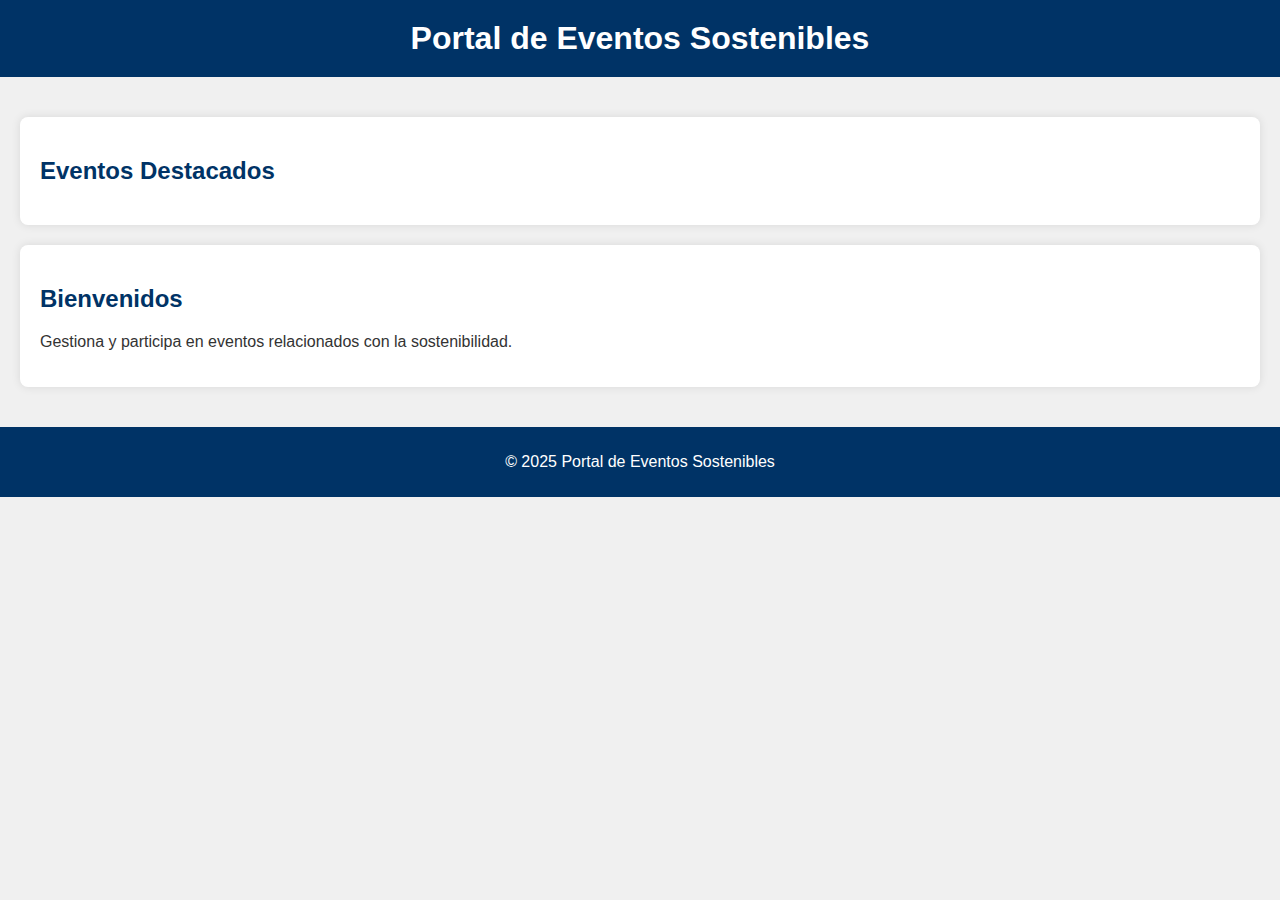
==== Index.html @ 6765b2bc "Realizo cambios" ====
<!DOCTYPE html>
<html lang="es">
<head>
    <meta charset="UTF-8">
    <meta name="viewport" content="width=device-width, initial-scale=1.0">
    <title>Portal de Eventos Sostenibles</title>
    <link rel="stylesheet" href="./Style.css">
</head>
<body>
    <header>
        <h1>Portal de Eventos Sostenibles</h1>
    </header>
    <main>
        <section class="carousel">
            <h2>Eventos Destacados</h2>
            <!-- Aquí iría un carrusel de imágenes de eventos destacados -->
        </section>
        <section class="about">
            <h2>Bienvenidos</h2>
            <p>Gestiona y participa en eventos relacionados con la sostenibilidad.</p>
        </section>
    </main>
    <footer>
        <p>&copy; 2025 Portal de Eventos Sostenibles</p>
    </footer>
</body>
</html>
---- Style.css ----
body {
    font-family: Arial, sans-serif;
    margin: 0;
    padding: 0;
    background-color: #f0f0f0;
    color: #333;
}

header {
    background-color: #003366;
    color: #fff;
    padding: 20px;
    text-align: center;
}

h1 {
    margin: 0;
}

h2 {
    color: #003366;
}

main {
    padding: 20px;
}

.carousel, .about, .events-list, .event-detail {
    background-color: #fff;
    margin: 20px 0;
    padding: 20px;
    border-radius: 8px;
    box-shadow: 0 0 10px rgba(0, 0, 0, 0.1);
}

table {
    width: 100%;
    border-collapse: collapse;
}

table th, table td {
    padding: 12px;
    border: 1px solid #ddd;
    text-align: left;
}

table th {
    background-color: #003366;
    color: #fff;
}

footer {
    background-color: #003366;
    color: #fff;
    padding: 10px;
    text-align: center;
}
.event-detail {
    margin-top: 40px;
}
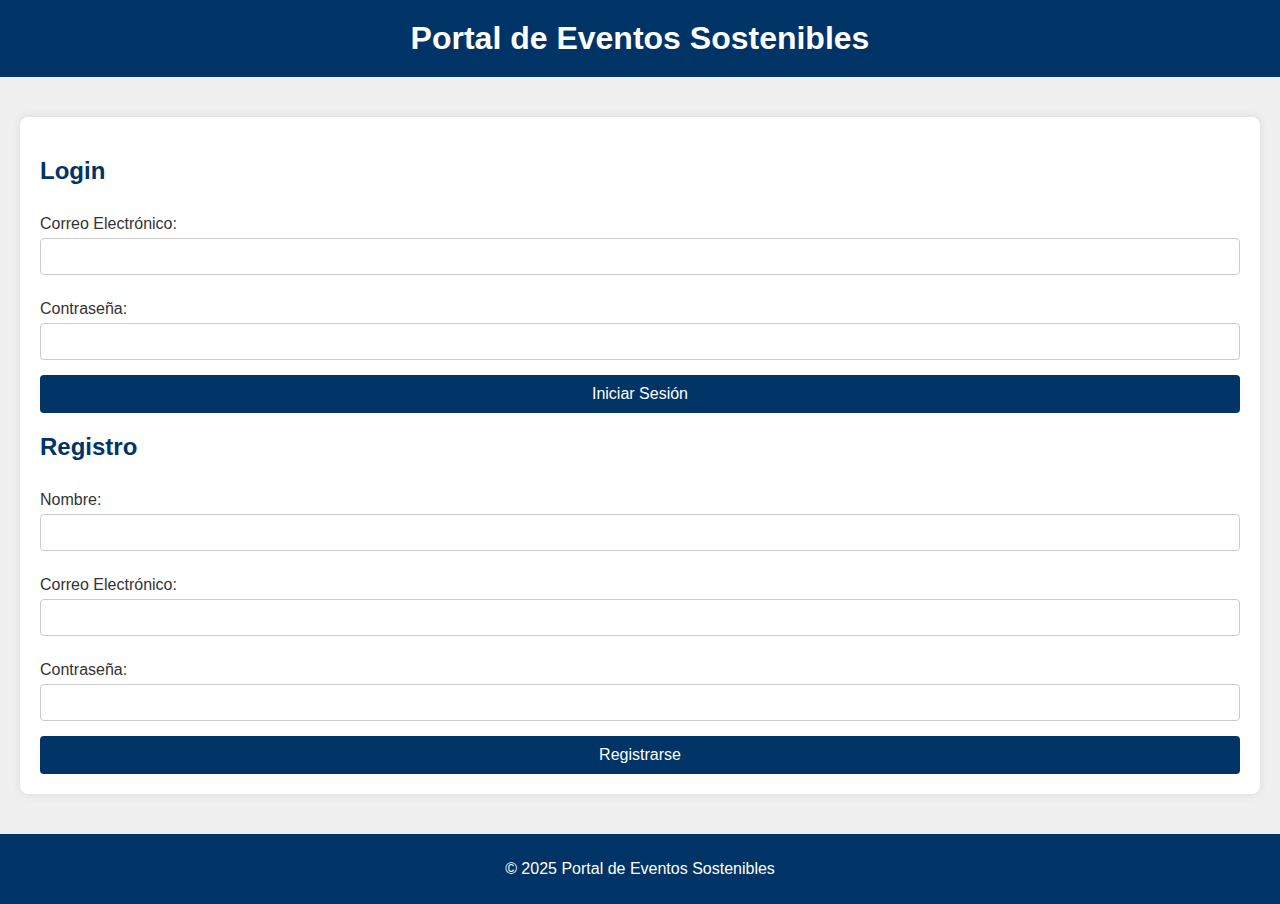
==== commit 1340d69d: "Creamos login y aplicamos nuevos cambios" ====
--- a/Index.html
+++ b/Index.html
@@ -3,25 +3,43 @@
 <head>
     <meta charset="UTF-8">
     <meta name="viewport" content="width=device-width, initial-scale=1.0">
-    <title>Portal de Eventos Sostenibles</title>
-    <link rel="stylesheet" href="./Style.css">
+    <title>Login y Registro</title>
+    <link rel="stylesheet" href="./CSS/Style.css">
 </head>
 <body>
     <header>
         <h1>Portal de Eventos Sostenibles</h1>
     </header>
     <main>
-        <section class="carousel">
-            <h2>Eventos Destacados</h2>
-            <!-- Aquí iría un carrusel de imágenes de eventos destacados -->
-        </section>
-        <section class="about">
-            <h2>Bienvenidos</h2>
-            <p>Gestiona y participa en eventos relacionados con la sostenibilidad.</p>
+        <section class="login-register">
+            <h2>Login</h2>
+            <form id="login-form">
+                <label for="email">Correo Electrónico:</label>
+                <input type="email" id="email" name="email" required>
+                
+                <label for="password">Contraseña:</label>
+                <input type="password" id="password" name="password" required>
+                
+                <button type="submit">Iniciar Sesión</button>
+            </form>
+
+            <h2>Registro</h2>
+            <form id="register-form">
+                <label for="reg-name">Nombre:</label>
+                <input type="text" id="reg-name" name="reg-name" required>
+                
+                <label for="reg-email">Correo Electrónico:</label>
+                <input type="email" id="reg-email" name="reg-email" required>
+                
+                <label for="reg-password">Contraseña:</label>
+                <input type="password" id="reg-password" name="reg-password" required>
+                
+                <button type="submit">Registrarse</button>
+            </form>
         </section>
     </main>
     <footer>
         <p>&copy; 2025 Portal de Eventos Sostenibles</p>
     </footer>
 </body>
-</html>+</html>
--- a/CSS/Style.css
+++ b/CSS/Style.css
@@ -0,0 +1,90 @@
+/* Estilo base existente */
+body {
+    font-family: Arial, sans-serif;
+    margin: 0;
+    padding: 0;
+    background-color: #f0f0f0;
+    color: #333;
+}
+
+header {
+    background-color: #003366;
+    color: #fff;
+    padding: 20px;
+    text-align: center;
+}
+
+h1 {
+    margin: 0;
+}
+
+h2 {
+    color: #003366;
+}
+
+main {
+    padding: 20px;
+}
+
+.carousel, .about, .events-list, .event-detail, .login-register {
+    background-color: #fff;
+    margin: 20px 0;
+    padding: 20px;
+    border-radius: 8px;
+    box-shadow: 0 0 10px rgba(0, 0, 0, 0.1);
+}
+
+table {
+    width: 100%;
+    border-collapse: collapse;
+}
+
+table th, table td {
+    padding: 12px;
+    border: 1px solid #ddd;
+    text-align: left;
+}
+
+table th {
+    background-color: #003366;
+    color: #fff;
+}
+
+footer {
+    background-color: #003366;
+    color: #fff;
+    padding: 10px;
+    text-align: center;
+}
+
+/* Estilo para el formulario de login y registro */
+form {
+    display: flex;
+    flex-direction: column;
+}
+
+label {
+    margin: 10px 0 5px;
+}
+
+input {
+    padding: 10px;
+    margin-bottom: 15px;
+    border: 1px solid #ccc;
+    border-radius: 4px;
+}
+
+button {
+    background-color: #003366;
+    color: #fff;
+    padding: 10px 15px;
+    border: none;
+    border-radius: 4px;
+    cursor: pointer;
+    font-size: 16px;
+}
+
+button:hover {
+    background-color: #0055a5;
+}
+/* Estilo para el botón de cerrar sesión */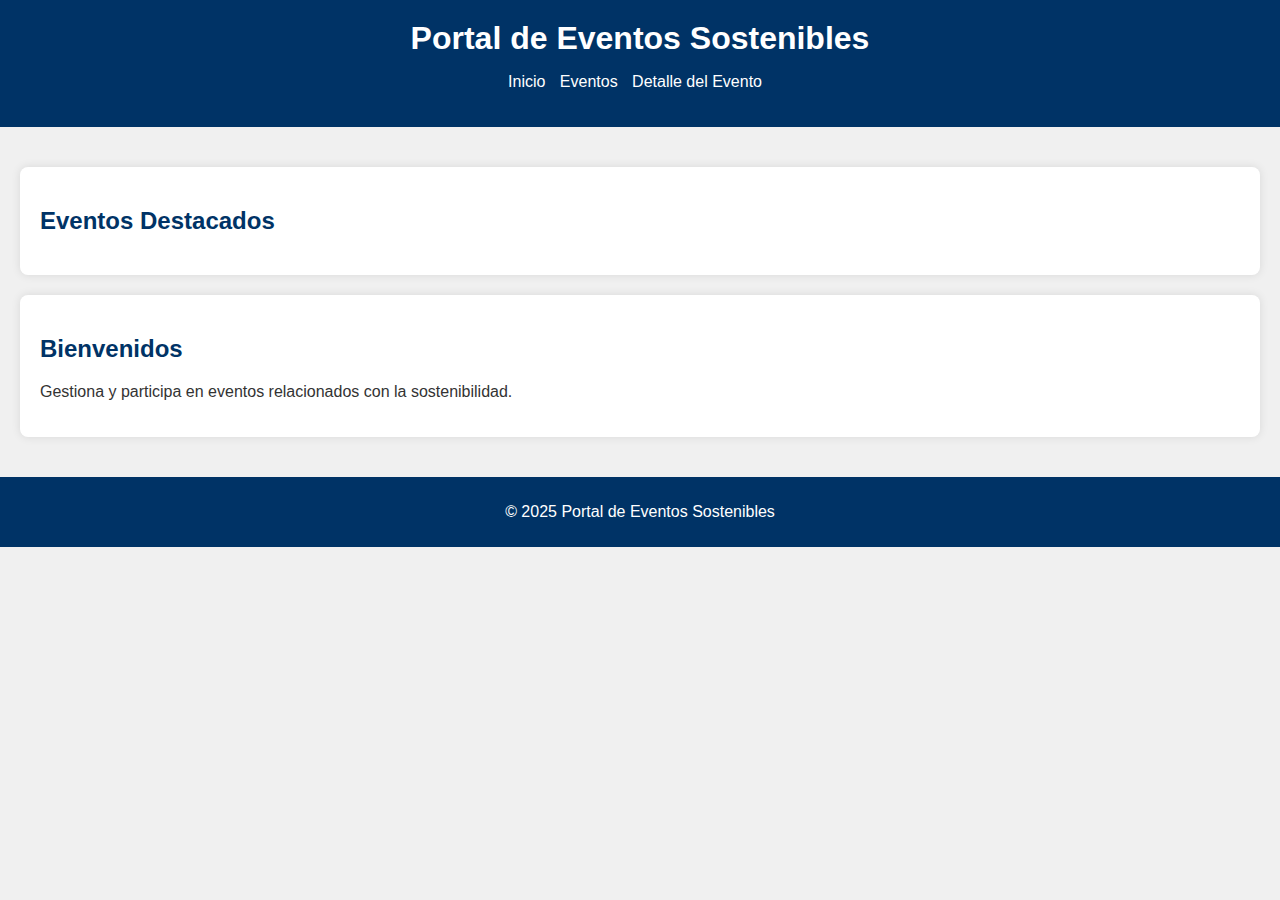
==== commit cb8bfed6: "Comiteo cambios" ====
--- a/Index.html
+++ b/Index.html
@@ -3,39 +3,28 @@
 <head>
     <meta charset="UTF-8">
     <meta name="viewport" content="width=device-width, initial-scale=1.0">
-    <title>Login y Registro</title>
+    <title>Portal de Eventos Sostenibles</title>
     <link rel="stylesheet" href="./CSS/Style.css">
 </head>
 <body>
     <header>
         <h1>Portal de Eventos Sostenibles</h1>
+        <nav>
+            <ul>
+                <li><a href="index.html">Inicio</a></li>
+                <li><a href="ListadoEventos.html">Eventos</a></li>
+                <li><a href="DetalleEventos.html">Detalle del Evento</a></li>
+            </ul>
+        </nav>
     </header>
     <main>
-        <section class="login-register">
-            <h2>Login</h2>
-            <form id="login-form">
-                <label for="email">Correo Electrónico:</label>
-                <input type="email" id="email" name="email" required>
-                
-                <label for="password">Contraseña:</label>
-                <input type="password" id="password" name="password" required>
-                
-                <button type="submit">Iniciar Sesión</button>
-            </form>
-
-            <h2>Registro</h2>
-            <form id="register-form">
-                <label for="reg-name">Nombre:</label>
-                <input type="text" id="reg-name" name="reg-name" required>
-                
-                <label for="reg-email">Correo Electrónico:</label>
-                <input type="email" id="reg-email" name="reg-email" required>
-                
-                <label for="reg-password">Contraseña:</label>
-                <input type="password" id="reg-password" name="reg-password" required>
-                
-                <button type="submit">Registrarse</button>
-            </form>
+        <section class="carousel">
+            <h2>Eventos Destacados</h2>
+            <!-- Aquí iría un carrusel de imágenes de eventos destacados -->
+        </section>
+        <section class="about">
+            <h2>Bienvenidos</h2>
+            <p>Gestiona y participa en eventos relacionados con la sostenibilidad.</p>
         </section>
     </main>
     <footer>
--- a/CSS/Style.css
+++ b/CSS/Style.css
@@ -12,6 +12,25 @@
     color: #fff;
     padding: 20px;
     text-align: center;
+}
+
+header nav ul {
+    list-style: none;
+    padding: 0;
+}
+
+header nav ul li {
+    display: inline;
+    margin-right: 10px;
+}
+
+header nav ul li a {
+    color: #fff;
+    text-decoration: none;
+}
+
+header nav ul li a:hover {
+    text-decoration: underline;
 }
 
 h1 {
@@ -87,4 +106,3 @@
 button:hover {
     background-color: #0055a5;
 }
-/* Estilo para el botón de cerrar sesión */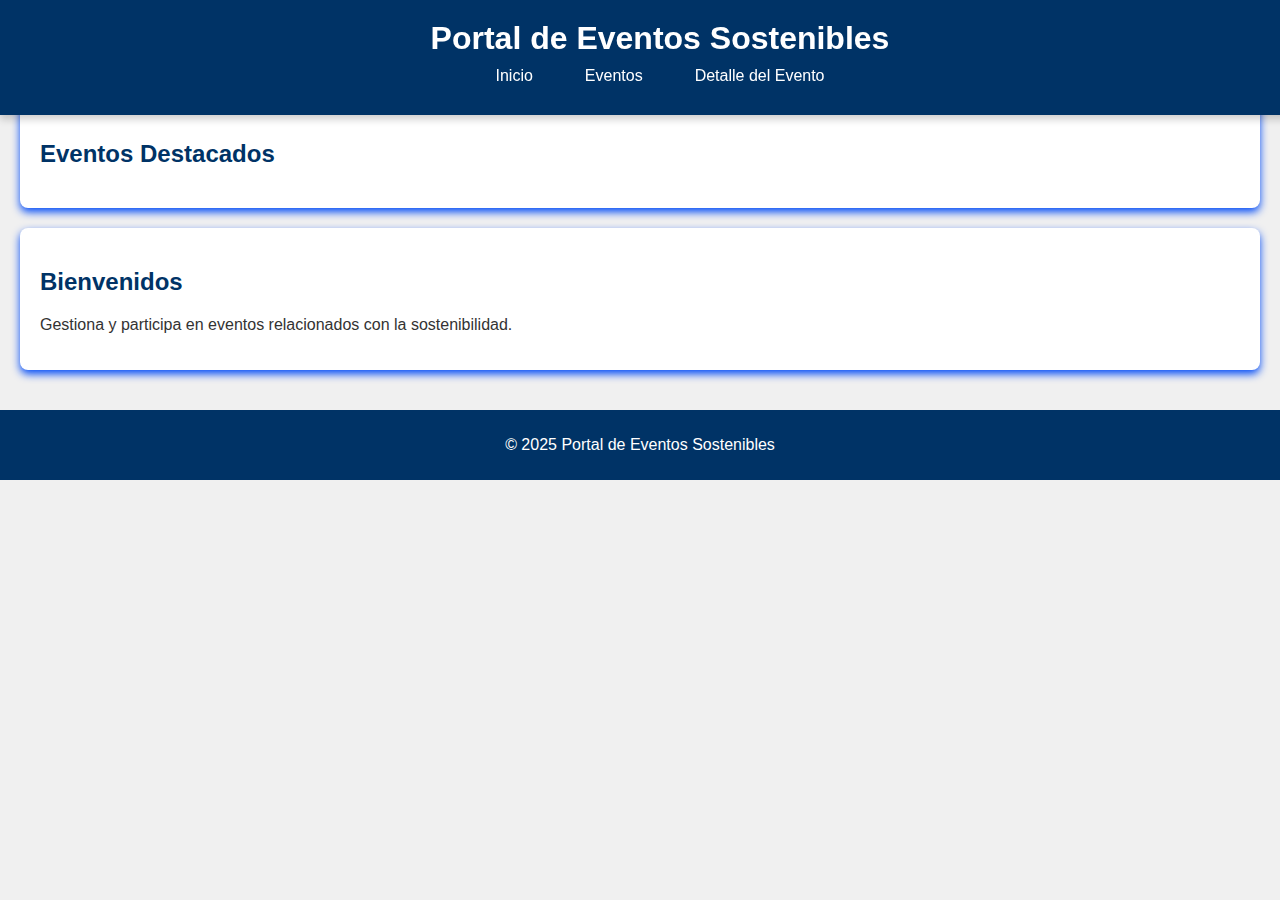
==== commit ee561e23: "Modificamos detalles de estilo" ====
--- a/Index.html
+++ b/Index.html
@@ -31,4 +31,4 @@
         <p>&copy; 2025 Portal de Eventos Sostenibles</p>
     </footer>
 </body>
-</html>
+</html>--- a/CSS/Style.css
+++ b/CSS/Style.css
@@ -1,6 +1,6 @@
 /* Estilo base existente */
 body {
-    font-family: Arial, sans-serif;
+    font-family: 'Segoe UI', Tahoma, Geneva, Verdana, sans-serif;
     margin: 0;
     padding: 0;
     background-color: #f0f0f0;
@@ -12,29 +12,43 @@
     color: #fff;
     padding: 20px;
     text-align: center;
+    position: fixed;
+    width: 100%;
+    top: 0;
+    left: 0;
+    box-shadow: 0 4px 8px rgba(0, 0, 0, 0.2);
+    z-index: 1000;
+}
+
+header h1 {
+    margin: 0;
+    font-size: 2em;
 }
 
 header nav ul {
     list-style: none;
     padding: 0;
+    margin: 10px 0;
+    display: flex;
+    justify-content: center;
+    gap: 20px;
 }
 
 header nav ul li {
     display: inline;
-    margin-right: 10px;
 }
 
 header nav ul li a {
     color: #fff;
     text-decoration: none;
+    padding: 8px 16px;
+    transition: background-color 0.3s ease, box-shadow 0.3s ease;
 }
 
-header nav ul li a:hover {
-    text-decoration: underline;
-}
-
-h1 {
-    margin: 0;
+header nav ul li a:hover, header nav ul li a:active {
+    box-shadow: 0 0 5px 2px rgb(0, 81, 255);
+    background-color: #000;
+    border-radius: 4px;
 }
 
 h2 {
@@ -42,7 +56,7 @@
 }
 
 main {
-    padding: 20px;
+    padding: 80px 20px 20px; /* Espacio para header fijo */
 }
 
 .carousel, .about, .events-list, .event-detail, .login-register {
@@ -50,7 +64,13 @@
     margin: 20px 0;
     padding: 20px;
     border-radius: 8px;
-    box-shadow: 0 0 10px rgba(0, 0, 0, 0.1);
+    box-shadow: 0 4px 8px rgb(0, 74, 247);
+    transition: transform 0.3s ease, box-shadow 0.3s ease;
+}
+
+.carousel:hover, .about:hover, .events-list:hover, .event-detail:hover, .login-register:hover {
+    transform: translateY(-5px);
+    box-shadow: 0 8px 16px rgba(0, 26, 255, 0.2);
 }
 
 table {
@@ -69,6 +89,14 @@
     color: #fff;
 }
 
+table tr {
+    transition: background-color 0.3s ease;
+}
+
+table tr:hover {
+    background-color: #f5f5f5;
+}
+
 footer {
     background-color: #003366;
     color: #fff;
@@ -80,6 +108,7 @@
 form {
     display: flex;
     flex-direction: column;
+    gap: 10px;
 }
 
 label {
@@ -91,6 +120,11 @@
     margin-bottom: 15px;
     border: 1px solid #ccc;
     border-radius: 4px;
+    transition: box-shadow 0.3s ease;
+}
+
+input:focus {
+    box-shadow: 0 0 8px rgba(0, 85, 165, 0.4);
 }
 
 button {
@@ -101,8 +135,10 @@
     border-radius: 4px;
     cursor: pointer;
     font-size: 16px;
+    transition: background-color 0.3s ease, transform 0.3s ease;
 }
 
 button:hover {
     background-color: #0055a5;
-}
+    transform: translateY(-2px);
+}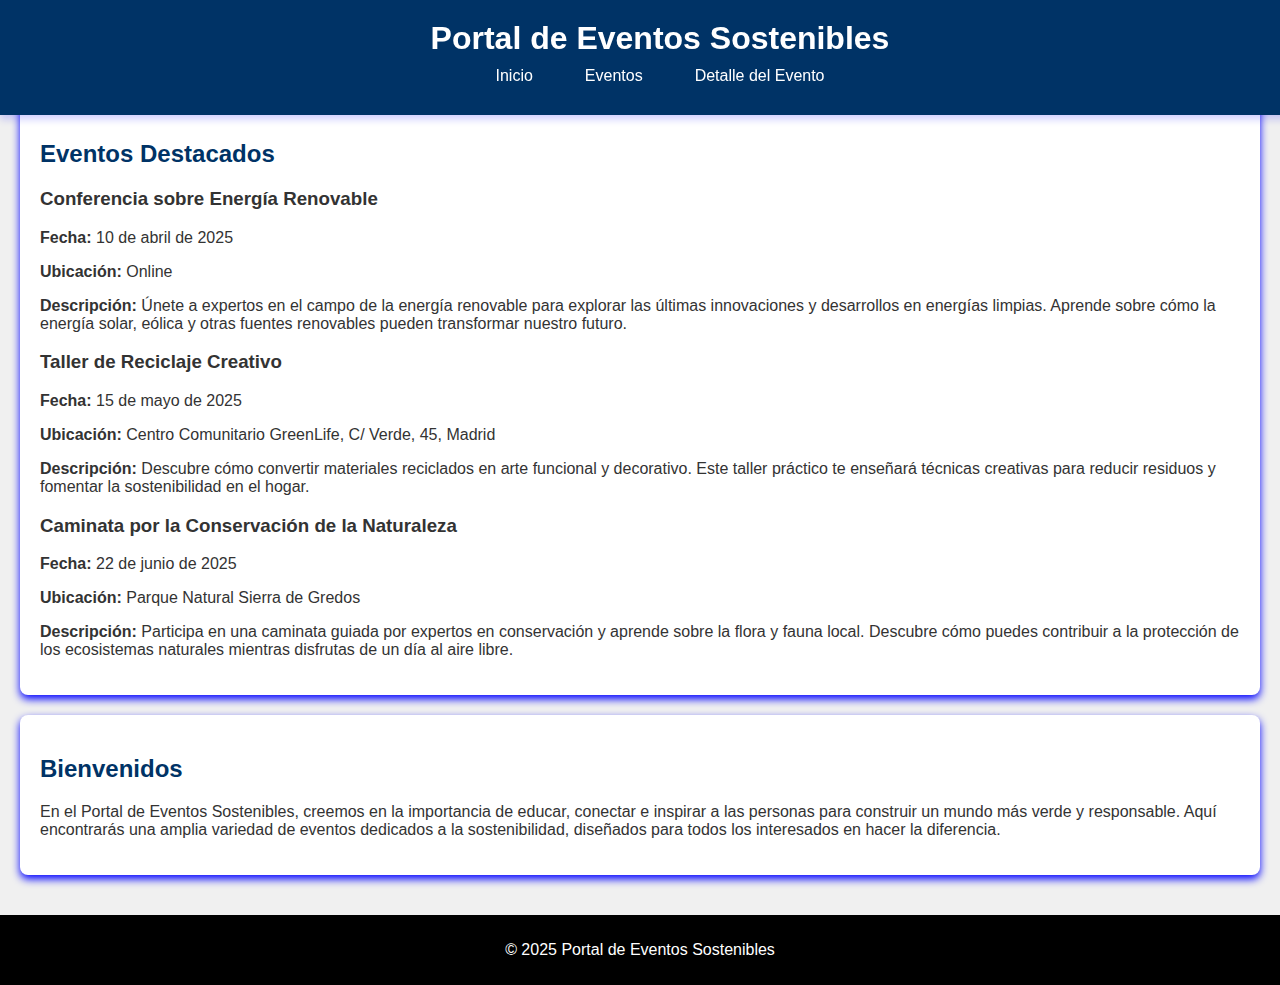
==== commit 450b351b: "Subo cambios" ====
--- a/Index.html
+++ b/Index.html
@@ -20,11 +20,28 @@
     <main>
         <section class="carousel">
             <h2>Eventos Destacados</h2>
-            <!-- Aquí iría un carrusel de imágenes de eventos destacados -->
+            <div class="event">
+                <h3>Conferencia sobre Energía Renovable</h3>
+                <p><strong>Fecha:</strong> 10 de abril de 2025</p>
+                <p><strong>Ubicación:</strong> Online</p>
+                <p><strong>Descripción:</strong> Únete a expertos en el campo de la energía renovable para explorar las últimas innovaciones y desarrollos en energías limpias. Aprende sobre cómo la energía solar, eólica y otras fuentes renovables pueden transformar nuestro futuro.</p>
+            </div>
+            <div class="event">
+                <h3>Taller de Reciclaje Creativo</h3>
+                <p><strong>Fecha:</strong> 15 de mayo de 2025</p>
+                <p><strong>Ubicación:</strong> Centro Comunitario GreenLife, C/ Verde, 45, Madrid</p>
+                <p><strong>Descripción:</strong> Descubre cómo convertir materiales reciclados en arte funcional y decorativo. Este taller práctico te enseñará técnicas creativas para reducir residuos y fomentar la sostenibilidad en el hogar.</p>
+            </div>
+            <div class="event">
+                <h3>Caminata por la Conservación de la Naturaleza</h3>
+                <p><strong>Fecha:</strong> 22 de junio de 2025</p>
+                <p><strong>Ubicación:</strong> Parque Natural Sierra de Gredos</p>
+                <p><strong>Descripción:</strong> Participa en una caminata guiada por expertos en conservación y aprende sobre la flora y fauna local. Descubre cómo puedes contribuir a la protección de los ecosistemas naturales mientras disfrutas de un día al aire libre.</p>
+            </div>
         </section>
         <section class="about">
             <h2>Bienvenidos</h2>
-            <p>Gestiona y participa en eventos relacionados con la sostenibilidad.</p>
+            <p>En el Portal de Eventos Sostenibles, creemos en la importancia de educar, conectar e inspirar a las personas para construir un mundo más verde y responsable. Aquí encontrarás una amplia variedad de eventos dedicados a la sostenibilidad, diseñados para todos los interesados en hacer la diferencia.</p>
         </section>
     </main>
     <footer>
--- a/CSS/Style.css
+++ b/CSS/Style.css
@@ -16,7 +16,7 @@
     width: 100%;
     top: 0;
     left: 0;
-    box-shadow: 0 4px 8px rgba(0, 0, 0, 0.2);
+    box-shadow: 0 4px 8px rgba(12, 4, 255, 0.2);
     z-index: 1000;
 }
 
@@ -46,8 +46,8 @@
 }
 
 header nav ul li a:hover, header nav ul li a:active {
-    box-shadow: 0 0 5px 2px rgb(0, 81, 255);
-    background-color: #000;
+    box-shadow: 0 0 5px 2px rgb(255, 255, 255);
+    background-color: #000000e9;
     border-radius: 4px;
 }
 
@@ -64,13 +64,13 @@
     margin: 20px 0;
     padding: 20px;
     border-radius: 8px;
-    box-shadow: 0 4px 8px rgb(0, 74, 247);
+    box-shadow: 0 4px 8px rgb(0, 0, 255);
     transition: transform 0.3s ease, box-shadow 0.3s ease;
 }
 
 .carousel:hover, .about:hover, .events-list:hover, .event-detail:hover, .login-register:hover {
     transform: translateY(-5px);
-    box-shadow: 0 8px 16px rgba(0, 26, 255, 0.2);
+    box-shadow: 0 8px 16px rgba(0, 0, 0, 0.2);
 }
 
 table {
@@ -98,7 +98,7 @@
 }
 
 footer {
-    background-color: #003366;
+    background-color: #000000;
     color: #fff;
     padding: 10px;
     text-align: center;
@@ -141,4 +141,4 @@
 button:hover {
     background-color: #0055a5;
     transform: translateY(-2px);
-}+}
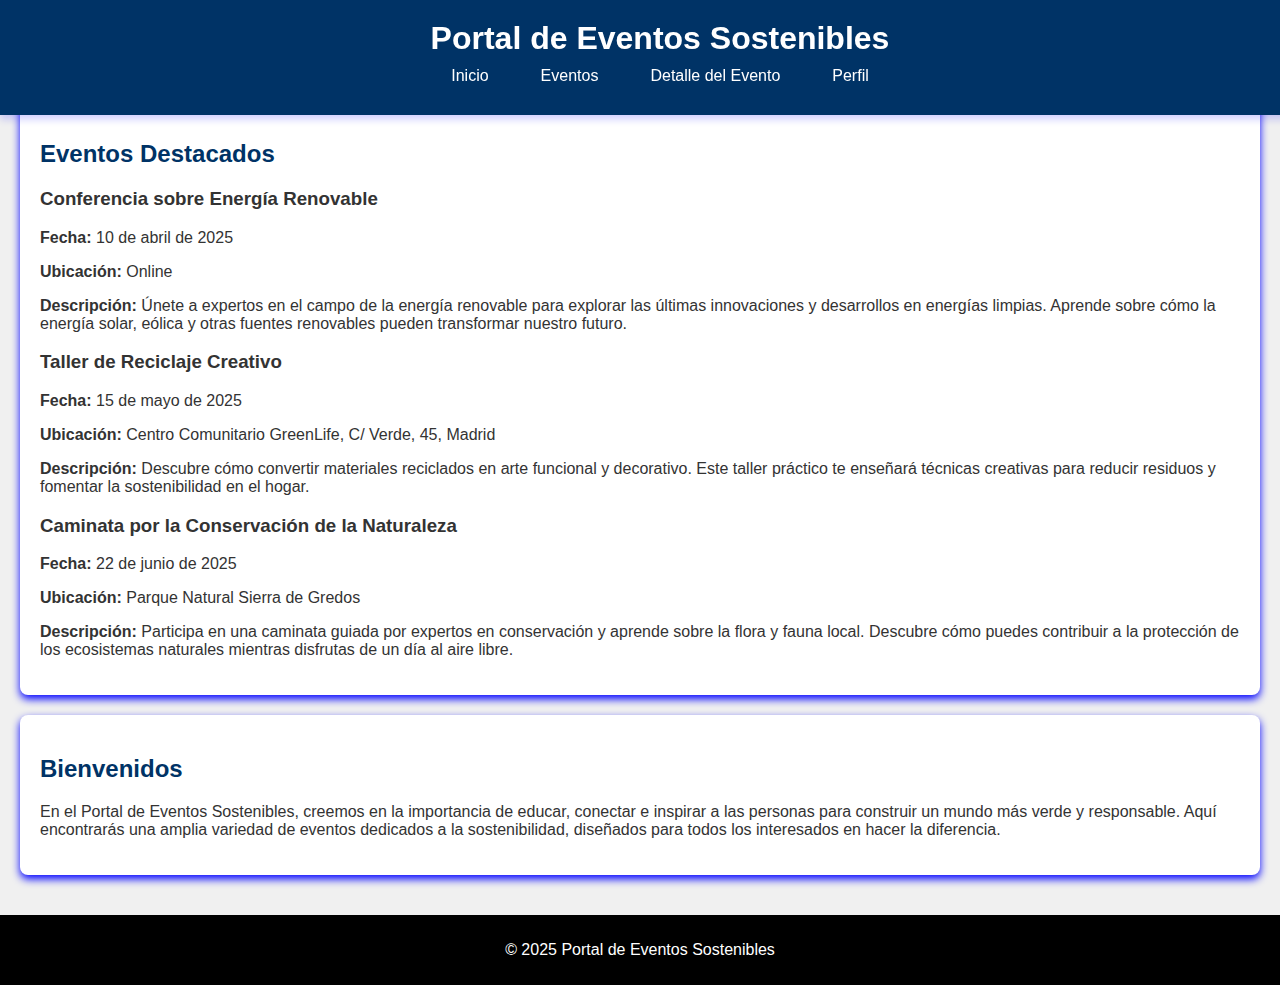
==== commit fc128013: "Actualizo pagina de perfil y css" ====
--- a/Index.html
+++ b/Index.html
@@ -14,6 +14,7 @@
                 <li><a href="index.html">Inicio</a></li>
                 <li><a href="ListadoEventos.html">Eventos</a></li>
                 <li><a href="DetalleEventos.html">Detalle del Evento</a></li>
+                <li><a href="Perfil.html">Perfil</a></li>
             </ul>
         </nav>
     </header>
--- a/CSS/Style.css
+++ b/CSS/Style.css
@@ -142,3 +142,45 @@
     background-color: #0055a5;
     transform: translateY(-2px);
 }
+/* Estilos adicionales para la página de perfil */
+.profile {
+    background-color: #fff;
+    margin: 20px 0;
+    padding: 20px;
+    border-radius: 8px;
+    box-shadow: 0 4px 8px rgb(0, 0, 255);
+    transition: transform 0.3s ease, box-shadow 0.3s ease;
+}
+
+.profile:hover {
+    transform: translateY(-5px);
+    box-shadow: 0 8px 16px rgba(0, 0, 0, 0.2);
+}
+
+.profile-info {
+    display: flex;
+    align-items: center;
+}
+
+.profile-pic {
+    width: 150px;
+    height: 150px;
+    border-radius: 50%;
+    margin-right: 20px;
+}
+
+.profile-details p {
+    margin: 5px 0;
+}
+
+.user-events .event {
+    background-color: #f5f5f5;
+    padding: 15px;
+    border-radius: 8px;
+    margin-bottom: 10px;
+    box-shadow: 0 2px 4px rgba(0, 0, 0, 0.1);
+}
+.user-events .event h3 {
+    margin: 0;
+    font-size: 1.2em;
+}